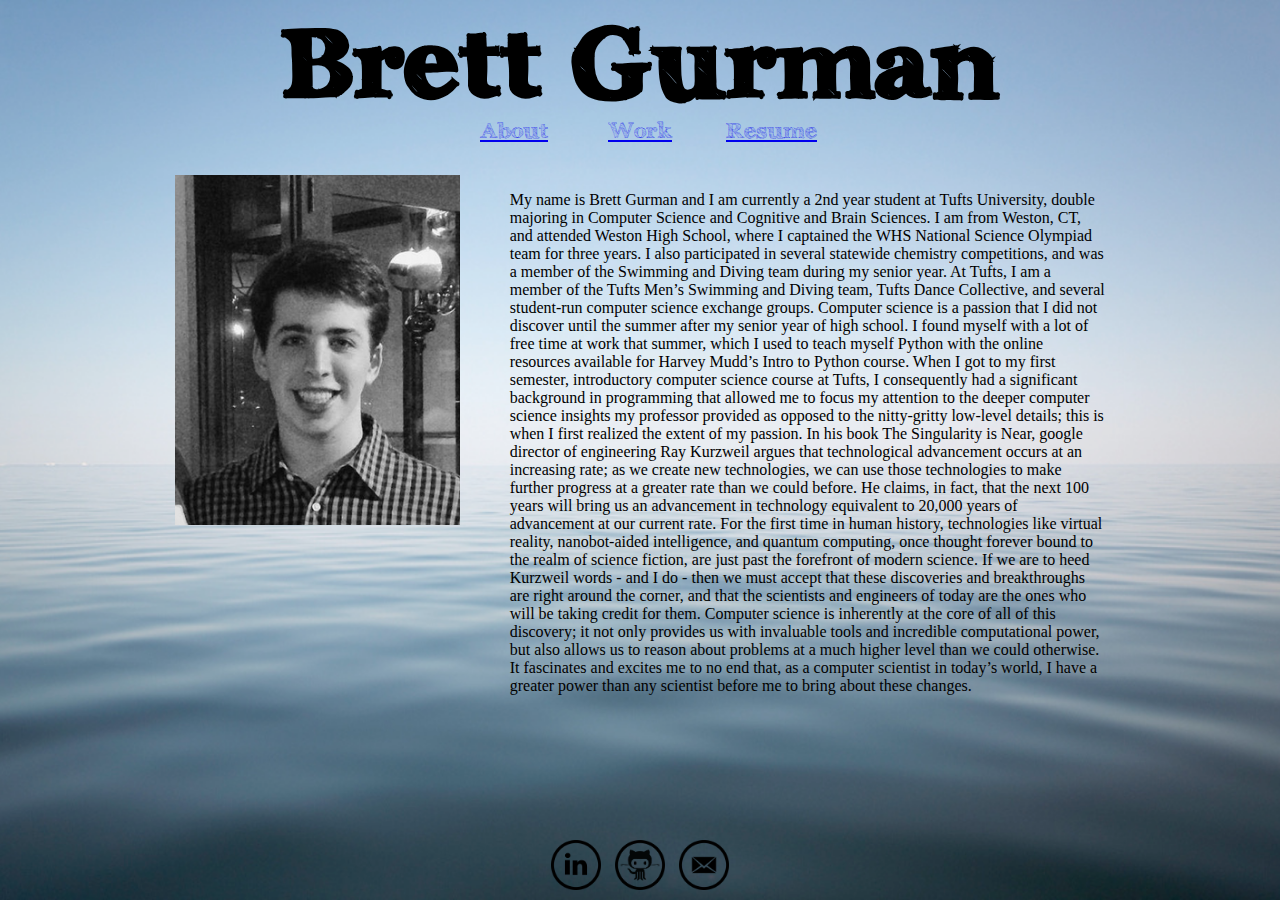
==== about.html @ c2336eb6 "Wrote personal bio" ====
<!DOCTYPE html>
<html>
<head>
        <title>Brett Gurman</title>
        <meta name="viewport" content="width=device-width, initial-scale=1.0">
        <link rel="shortcut icon" href="asdf/monogram.png">
        <script src="http://ajax.googleapis.com/ajax/libs/jquery/1.7.1/jquery.min.js" type="text/javascript"></script>
        <script type="text/javascript" src="script.js"></script>
        <link rel="shortcut icon" href="images/icons/icon.png">
        <link rel="stylesheet" type="text/css" href="about.css">

</head>
<body>
        <div class="header">
                <div class ="name"><h1 class="first">Brett</h1><h1 class="last">Gurman</h1></div>
                <div class="nav">
                        <div class="page page_about"><a href="about.html" class="">About</a></div>
                        <div class="page page_work"><a href="work.html" class="">Work</a></div>
                        <div class="page page_resume"><a href="Resume.pdf" class="">Resume</a></div>
                </div>
        </div>
        <div class="content">
        	<div class="content-left">
        		<img class="headshot" src="images/headshot.png" alt="image not available">
        	</div>
        	<div class="content-right">
        		<p class="bio"> 
        			My name is Brett Gurman and I am currently a 2nd year student at Tufts University, double majoring in Computer Science and Cognitive and Brain Sciences. I am from Weston, CT, and attended Weston High School, where I captained the WHS National Science Olympiad team for three years. I also participated in several statewide chemistry competitions, and was a member of the Swimming and Diving team during my senior year. At Tufts, I am a member of the Tufts Men’s Swimming and Diving team, Tufts Dance Collective, and several student-run computer science exchange groups.

Computer science is a passion that I did not discover until the summer after my senior year of high school. I found myself with a lot of free time at work that summer, which I used to teach myself Python with the online resources available for Harvey Mudd’s Intro to Python course. When I got to my first semester, introductory computer science course at Tufts, I consequently had a significant background in programming that allowed me to focus my attention to the deeper computer science insights my professor provided as opposed to the nitty-gritty low-level details; this is when I first realized the extent of my passion.

In his book The Singularity is Near, google director of engineering Ray Kurzweil argues that technological advancement occurs at an increasing rate; as we create new technologies, we can use those technologies to make further progress at a greater rate than we could before. He claims, in fact, that the next 100 years will bring us an advancement in technology equivalent to 20,000 years of advancement at our current rate. 

For the first time in human history, technologies like virtual reality, nanobot-aided intelligence, and quantum computing, once thought forever bound to the realm of science fiction, are just past the forefront of modern science. If we are to heed Kurzweil words - and I do - then we must accept that these discoveries and breakthroughs are right around the corner, and that the scientists and engineers of today are the ones who will be taking credit for them.

Computer science is inherently at the core of all of this discovery; it not only provides us with invaluable tools and incredible computational power, but also allows us to reason about problems at a much higher level than we could otherwise. It fascinates and excites me to no end that, as a computer scientist in today’s world, I have a greater power than any scientist before me to bring about these changes.

        		</p>
        	</div>
        </div>
<!-- CONTENT -->
        <div class="contact section">
                <!--Linkedin-->
                <div class="connect"><a href="http://www.linkedin.com/pub/brett-gurman/a8/378/41b/"><img class="contact_icon"src="images/icons/linkedin.png" border="0"></a> </div>
                <!--Github-->
                <div class="connect"><a href="https://github.com/brettgurman"><img class="contact_icon"src="images/icons/github.png" border="0"></a></div>
                <!--Email-->
                <div class="connect"><a href="mailto:brettgurman@gmail.com"><img class="contact_icon"src="images/icons/mail.png" border="0"></a> </div>
        </div>
</body>
</html>
---- about.css ----
/*FONTS*/
@font-face {
        font-family: title_font;
        src: url(fonts/Archistico_Simple-webfont.woff);
}

html { 
  background: url(images/background_image.jpg) no-repeat center center fixed; 
  -webkit-background-size: cover;
  -moz-background-size: cover;
  -o-background-size: cover;
  background-size: cover;
}

body {
        opacity: 1.4;
        margin: 0px;

}
/*TOP NAVIGATION*/
.header {
        height: 150px;
        /*background: #ffffff;*/
        margin: 5px auto;
        width: 750px;
}
.name {
        height: 80px;
        font-family: title_font;
        font-size: 75px;
        text-align: center;
        position: absolute;
        width: 750px;
        margin: 0 auto;
        height: 150px;
        /*top: 5%;*/
}
h1 {
        font-size: 100px;
}
.first {
        display: inline;
        
}
.last{
        margin-left: 30px;
        display: inline;
}
.page {
        display: inline-block;
        width: 80px;
        margin: 0 20px;
        text-align: center;
        cursor: pointer;
        font-family: title_font;
}

/*GENERAL NAVIGATION*/
.nav {
        top: 75%;
        position: relative;
        width: 750px;
        height: 23px;
        margin: 0 auto;
        z-index: 1;
        font-size: 22px;
        text-align: center;
        font-family: title_font;
}
.header_nav {
        top: 70%;
}

/*CONTENT*/
.content {
        /*margin: 5px auto;
        padding: 0px;
        width: 750px;
        left: 50%;
        text-align: center;*/
        display: block;
        margin-left: 175px;
        margin-right: 175px;
        margin-top: 20px;
}

/*INTRO*/
.headshot{
        -webkit-filter: grayscale(100%);
        -moz-filter: grayscale(100%);
        filter: grayscale(100%);
        height: 350px;
        margin: 0px auto 0px auto;
        display: inline-block;
        float: left;
}

.contact {
        bottom:0px;
        position: fixed;
        text-align: center;
        height: 60px;
        width: 100%;
        margin-left: auto;
        margin-right: auto;
}

.content-right {
        display: inline-block;
        float: right;
        position: absolute;
        margin-right: inherit;
        margin-left: 50px;
        margin-bottom: 20px;


}
.connect {
        display: inline-block;
        width: 50px;
        height: 50px;
        padding-left: 5px;
        padding-right: 5px;
}
.contact_icon{
        height: 50px;
}

/* Mobile */
@media screen and (max-width: 479) {
        
}
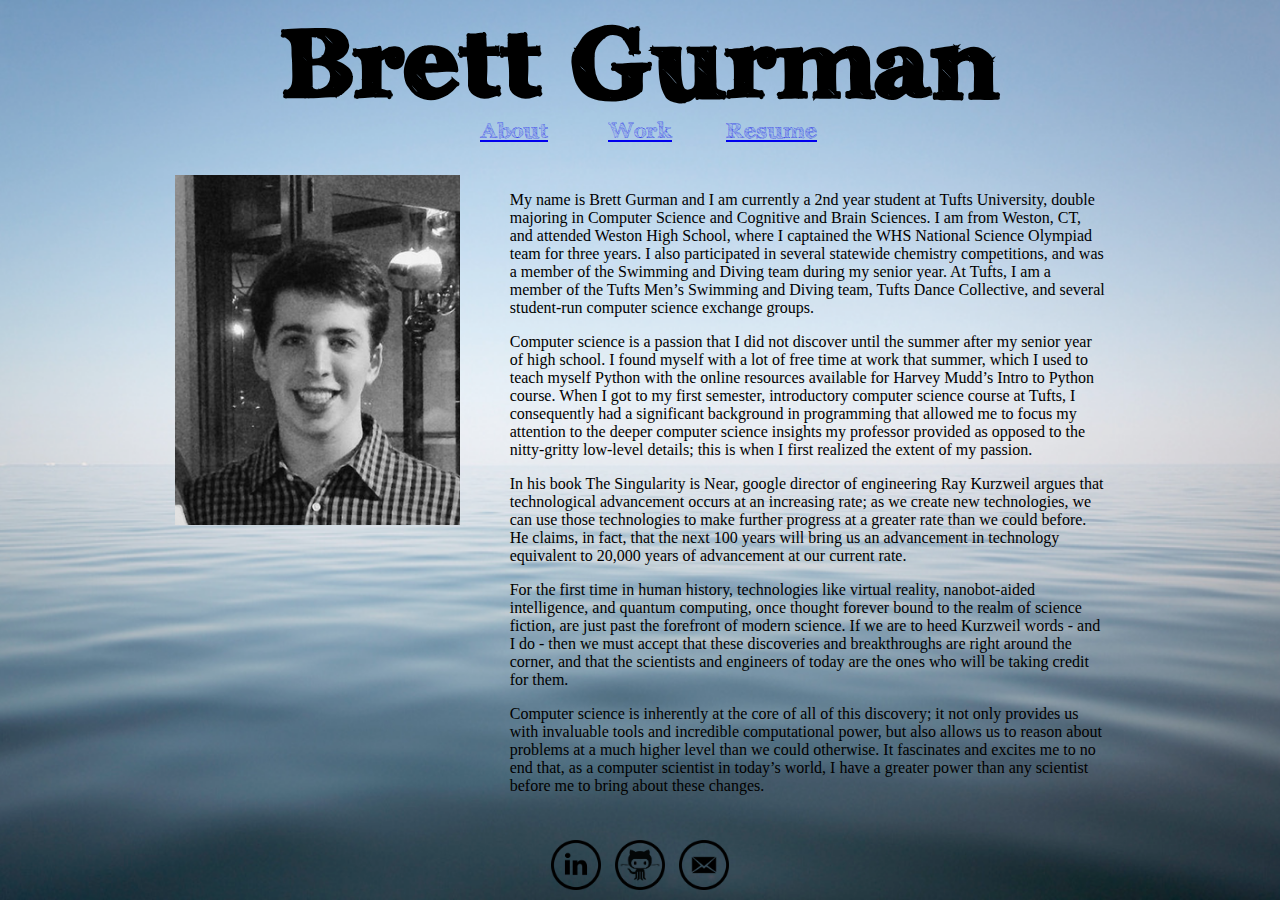
==== commit 5d2c38a2: "Separated bio into paragraphs" ====
--- a/about.html
+++ b/about.html
@@ -26,14 +26,14 @@
         	</div>
         	<div class="content-right">
         		<p class="bio"> 
-        			My name is Brett Gurman and I am currently a 2nd year student at Tufts University, double majoring in Computer Science and Cognitive and Brain Sciences. I am from Weston, CT, and attended Weston High School, where I captained the WHS National Science Olympiad team for three years. I also participated in several statewide chemistry competitions, and was a member of the Swimming and Diving team during my senior year. At Tufts, I am a member of the Tufts Men’s Swimming and Diving team, Tufts Dance Collective, and several student-run computer science exchange groups.
-
+        			My name is Brett Gurman and I am currently a 2nd year student at Tufts University, double majoring in Computer Science and Cognitive and Brain Sciences. I am from Weston, CT, and attended Weston High School, where I captained the WHS National Science Olympiad team for three years. I also participated in several statewide chemistry competitions, and was a member of the Swimming and Diving team during my senior year. At Tufts, I am a member of the Tufts Men’s Swimming and Diving team, Tufts Dance Collective, and several student-run computer science exchange groups.</p>
+<p>
 Computer science is a passion that I did not discover until the summer after my senior year of high school. I found myself with a lot of free time at work that summer, which I used to teach myself Python with the online resources available for Harvey Mudd’s Intro to Python course. When I got to my first semester, introductory computer science course at Tufts, I consequently had a significant background in programming that allowed me to focus my attention to the deeper computer science insights my professor provided as opposed to the nitty-gritty low-level details; this is when I first realized the extent of my passion.
-
+</p><p>
 In his book The Singularity is Near, google director of engineering Ray Kurzweil argues that technological advancement occurs at an increasing rate; as we create new technologies, we can use those technologies to make further progress at a greater rate than we could before. He claims, in fact, that the next 100 years will bring us an advancement in technology equivalent to 20,000 years of advancement at our current rate. 
-
+</p><p>
 For the first time in human history, technologies like virtual reality, nanobot-aided intelligence, and quantum computing, once thought forever bound to the realm of science fiction, are just past the forefront of modern science. If we are to heed Kurzweil words - and I do - then we must accept that these discoveries and breakthroughs are right around the corner, and that the scientists and engineers of today are the ones who will be taking credit for them.
-
+</p><p>
 Computer science is inherently at the core of all of this discovery; it not only provides us with invaluable tools and incredible computational power, but also allows us to reason about problems at a much higher level than we could otherwise. It fascinates and excites me to no end that, as a computer scientist in today’s world, I have a greater power than any scientist before me to bring about these changes.
 
         		</p>
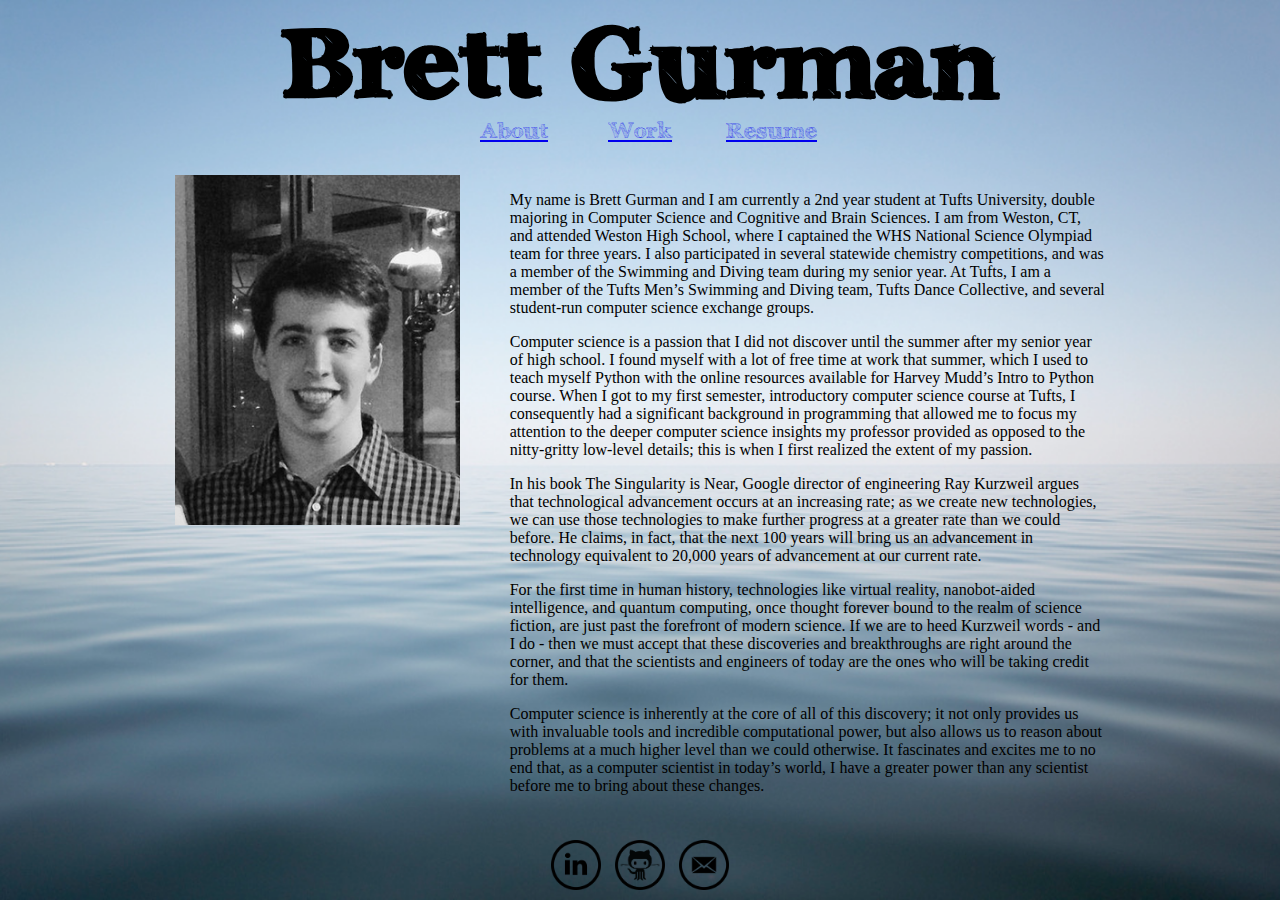
==== commit fe259d4f: "edited about.html" ====
--- a/about.html
+++ b/about.html
@@ -30,7 +30,7 @@
 <p>
 Computer science is a passion that I did not discover until the summer after my senior year of high school. I found myself with a lot of free time at work that summer, which I used to teach myself Python with the online resources available for Harvey Mudd’s Intro to Python course. When I got to my first semester, introductory computer science course at Tufts, I consequently had a significant background in programming that allowed me to focus my attention to the deeper computer science insights my professor provided as opposed to the nitty-gritty low-level details; this is when I first realized the extent of my passion.
 </p><p>
-In his book The Singularity is Near, google director of engineering Ray Kurzweil argues that technological advancement occurs at an increasing rate; as we create new technologies, we can use those technologies to make further progress at a greater rate than we could before. He claims, in fact, that the next 100 years will bring us an advancement in technology equivalent to 20,000 years of advancement at our current rate. 
+In his book The Singularity is Near, Google director of engineering Ray Kurzweil argues that technological advancement occurs at an increasing rate; as we create new technologies, we can use those technologies to make further progress at a greater rate than we could before. He claims, in fact, that the next 100 years will bring us an advancement in technology equivalent to 20,000 years of advancement at our current rate. 
 </p><p>
 For the first time in human history, technologies like virtual reality, nanobot-aided intelligence, and quantum computing, once thought forever bound to the realm of science fiction, are just past the forefront of modern science. If we are to heed Kurzweil words - and I do - then we must accept that these discoveries and breakthroughs are right around the corner, and that the scientists and engineers of today are the ones who will be taking credit for them.
 </p><p>
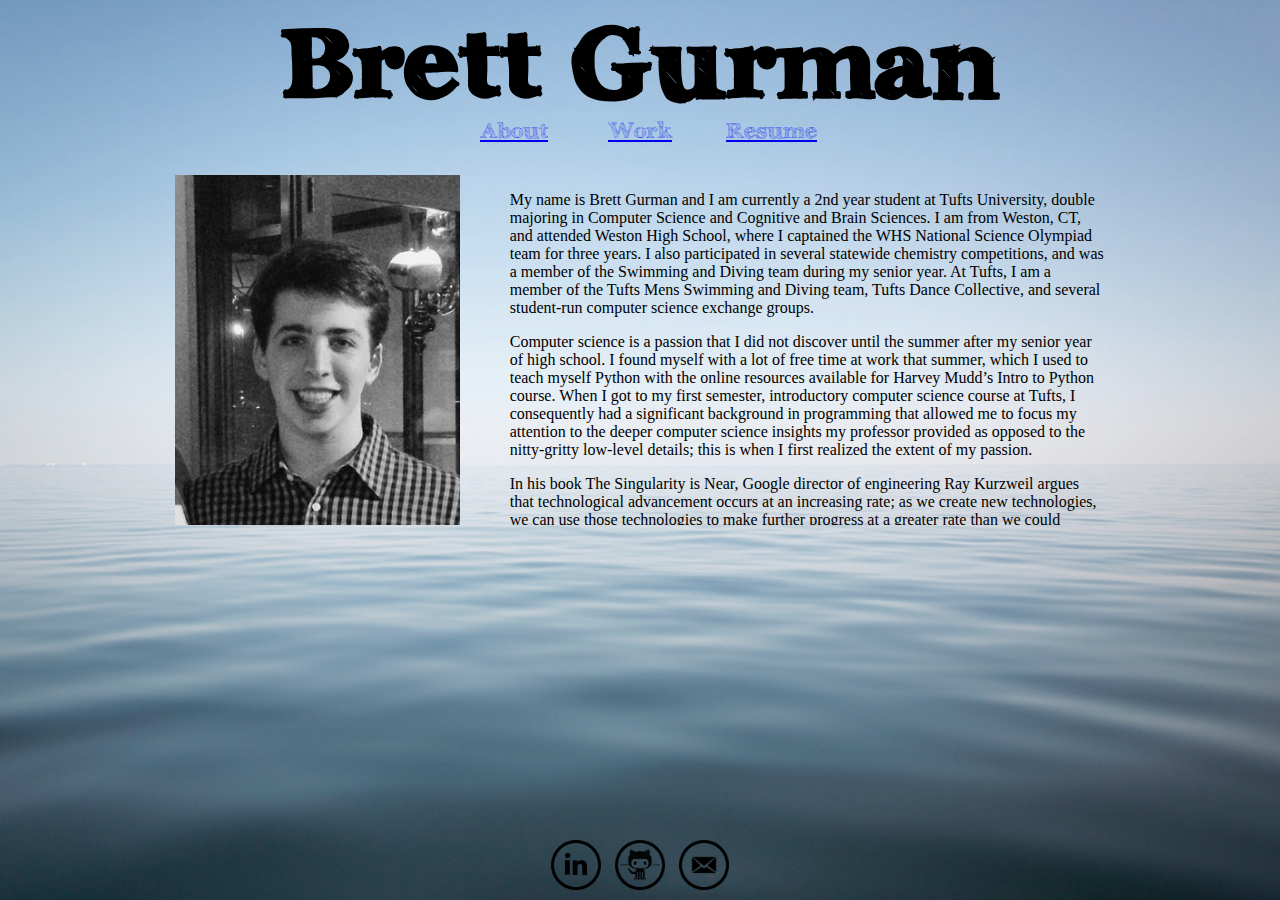
==== commit 84eeb3d2: "changed bio in about.html to have it's own scroll" ====
--- a/about.html
+++ b/about.html
@@ -25,8 +25,7 @@
         		<img class="headshot" src="images/headshot.png" alt="image not available">
         	</div>
         	<div class="content-right">
-        		<p class="bio"> 
-        			My name is Brett Gurman and I am currently a 2nd year student at Tufts University, double majoring in Computer Science and Cognitive and Brain Sciences. I am from Weston, CT, and attended Weston High School, where I captained the WHS National Science Olympiad team for three years. I also participated in several statewide chemistry competitions, and was a member of the Swimming and Diving team during my senior year. At Tufts, I am a member of the Tufts Men’s Swimming and Diving team, Tufts Dance Collective, and several student-run computer science exchange groups.</p>
+        		<p class="bio"> My name is Brett Gurman and I am currently a 2nd year student at Tufts University, double majoring in Computer Science and Cognitive and Brain Sciences. I am from Weston, CT, and attended Weston High School, where I captained the WHS National Science Olympiad team for three years. I also participated in several statewide chemistry competitions, and was a member of the Swimming and Diving team during my senior year. At Tufts, I am a member of the Tufts Mens Swimming and Diving team, Tufts Dance Collective, and several student-run computer science exchange groups.</p>
 <p>
 Computer science is a passion that I did not discover until the summer after my senior year of high school. I found myself with a lot of free time at work that summer, which I used to teach myself Python with the online resources available for Harvey Mudd’s Intro to Python course. When I got to my first semester, introductory computer science course at Tufts, I consequently had a significant background in programming that allowed me to focus my attention to the deeper computer science insights my professor provided as opposed to the nitty-gritty low-level details; this is when I first realized the extent of my passion.
 </p><p>
--- a/about.css
+++ b/about.css
@@ -112,6 +112,8 @@
         margin-right: inherit;
         margin-left: 50px;
         margin-bottom: 20px;
+        overflow-y:auto;
+        height: 350px;
 
 
 }
@@ -126,6 +128,8 @@
         height: 50px;
 }
 
+
+
 /* Mobile */
 @media screen and (max-width: 479) {
         
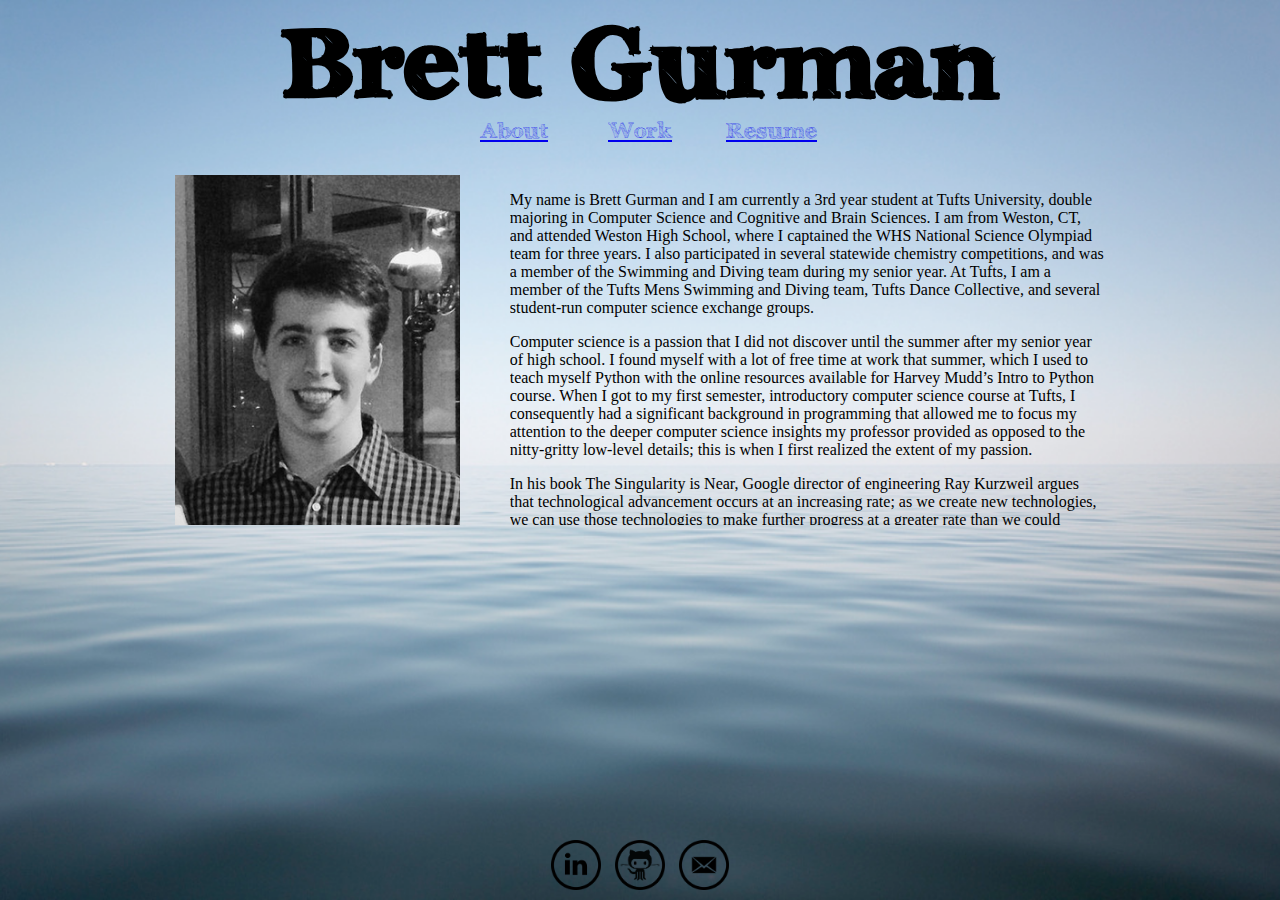
==== commit 50826e63: "fixed typo in about.html" ====
--- a/about.html
+++ b/about.html
@@ -25,7 +25,7 @@
         		<img class="headshot" src="images/headshot.png" alt="image not available">
         	</div>
         	<div class="content-right">
-        		<p class="bio"> My name is Brett Gurman and I am currently a 2nd year student at Tufts University, double majoring in Computer Science and Cognitive and Brain Sciences. I am from Weston, CT, and attended Weston High School, where I captained the WHS National Science Olympiad team for three years. I also participated in several statewide chemistry competitions, and was a member of the Swimming and Diving team during my senior year. At Tufts, I am a member of the Tufts Mens Swimming and Diving team, Tufts Dance Collective, and several student-run computer science exchange groups.</p>
+        		<p class="bio"> My name is Brett Gurman and I am currently a 3rd year student at Tufts University, double majoring in Computer Science and Cognitive and Brain Sciences. I am from Weston, CT, and attended Weston High School, where I captained the WHS National Science Olympiad team for three years. I also participated in several statewide chemistry competitions, and was a member of the Swimming and Diving team during my senior year. At Tufts, I am a member of the Tufts Mens Swimming and Diving team, Tufts Dance Collective, and several student-run computer science exchange groups.</p>
 <p>
 Computer science is a passion that I did not discover until the summer after my senior year of high school. I found myself with a lot of free time at work that summer, which I used to teach myself Python with the online resources available for Harvey Mudd’s Intro to Python course. When I got to my first semester, introductory computer science course at Tufts, I consequently had a significant background in programming that allowed me to focus my attention to the deeper computer science insights my professor provided as opposed to the nitty-gritty low-level details; this is when I first realized the extent of my passion.
 </p><p>
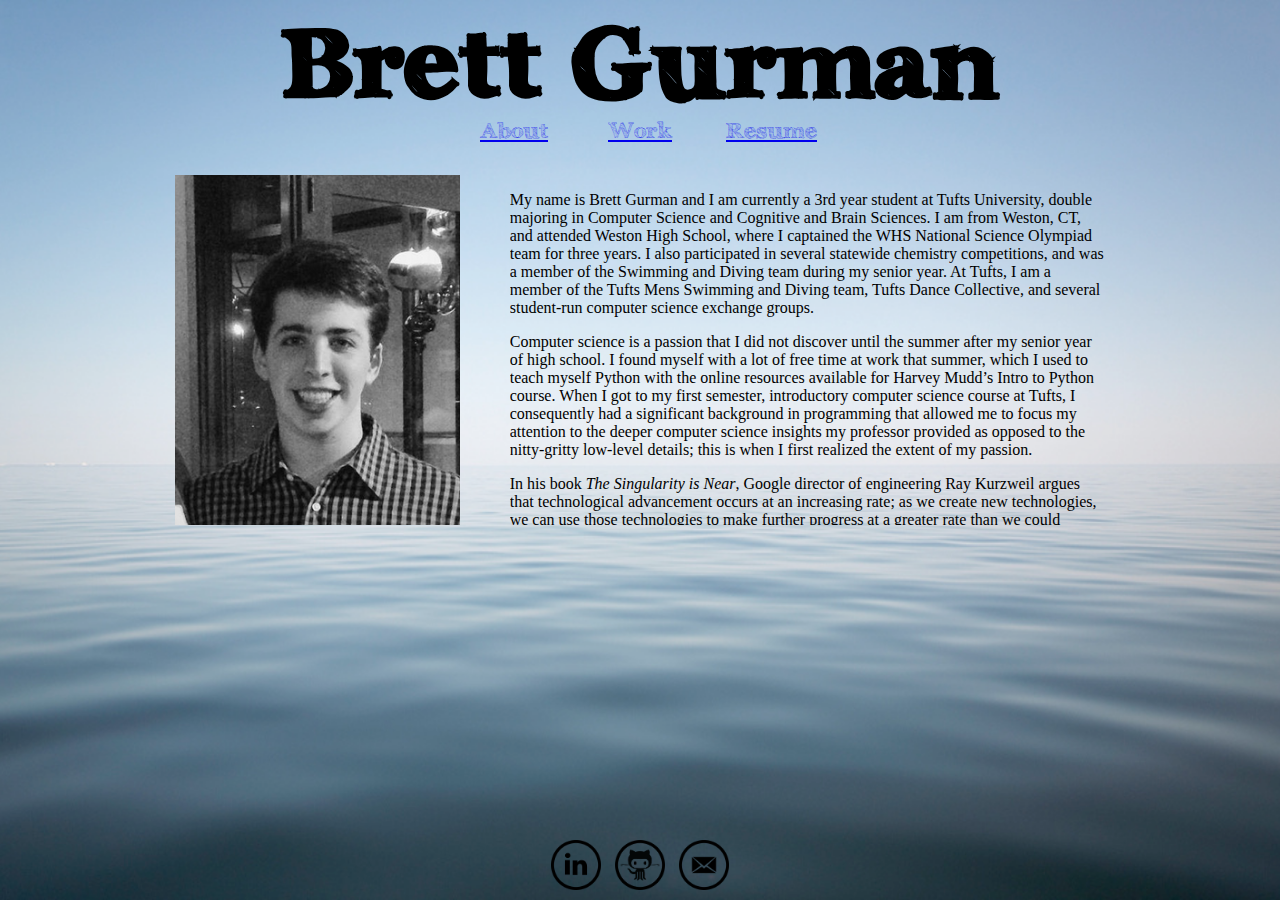
==== commit 234051db: "edited about.html" ====
--- a/about.html
+++ b/about.html
@@ -29,11 +29,11 @@
 <p>
 Computer science is a passion that I did not discover until the summer after my senior year of high school. I found myself with a lot of free time at work that summer, which I used to teach myself Python with the online resources available for Harvey Mudd’s Intro to Python course. When I got to my first semester, introductory computer science course at Tufts, I consequently had a significant background in programming that allowed me to focus my attention to the deeper computer science insights my professor provided as opposed to the nitty-gritty low-level details; this is when I first realized the extent of my passion.
 </p><p>
-In his book The Singularity is Near, Google director of engineering Ray Kurzweil argues that technological advancement occurs at an increasing rate; as we create new technologies, we can use those technologies to make further progress at a greater rate than we could before. He claims, in fact, that the next 100 years will bring us an advancement in technology equivalent to 20,000 years of advancement at our current rate. 
+In his book <i>The Singularity is Near</i>, Google director of engineering Ray Kurzweil argues that technological advancement occurs at an increasing rate; as we create new technologies, we can use those technologies to make further progress at a greater rate than we could before. He claims, in fact, that the next 100 years will bring us an advancement in technology equivalent to 20,000 years of advancement at our current rate. 
 </p><p>
-For the first time in human history, technologies like virtual reality, nanobot-aided intelligence, and quantum computing, once thought forever bound to the realm of science fiction, are just past the forefront of modern science. If we are to heed Kurzweil words - and I do - then we must accept that these discoveries and breakthroughs are right around the corner, and that the scientists and engineers of today are the ones who will be taking credit for them.
+For the first time in human history, technologies like virtual reality, nanobot-aided intelligence, and quantum computing, once thought forever bound to the realm of science fiction, are just past the forefront of modern science. If we are to heed Kurzweil's words - and I do - then we must accept that these discoveries and breakthroughs are right around the corner, and that the scientists and engineers of today are the ones who will be taking credit for them.
 </p><p>
-Computer science is inherently at the core of all of this discovery; it not only provides us with invaluable tools and incredible computational power, but also allows us to reason about problems at a much higher level than we could otherwise. It fascinates and excites me to no end that, as a computer scientist in today’s world, I have a greater power than any scientist before me to bring about these changes.
+Computer science is inherently at the core of all of this discovery; it not only provides us with invaluable modeling tools and incredible raw computational power, but also allows us to reason about problems at a much higher level than we could otherwise. It fascinates and excites me to no end that, as a computer scientist in today’s world, I have a greater power than any scientist before me to bring about these changes.
 
         		</p>
         	</div>
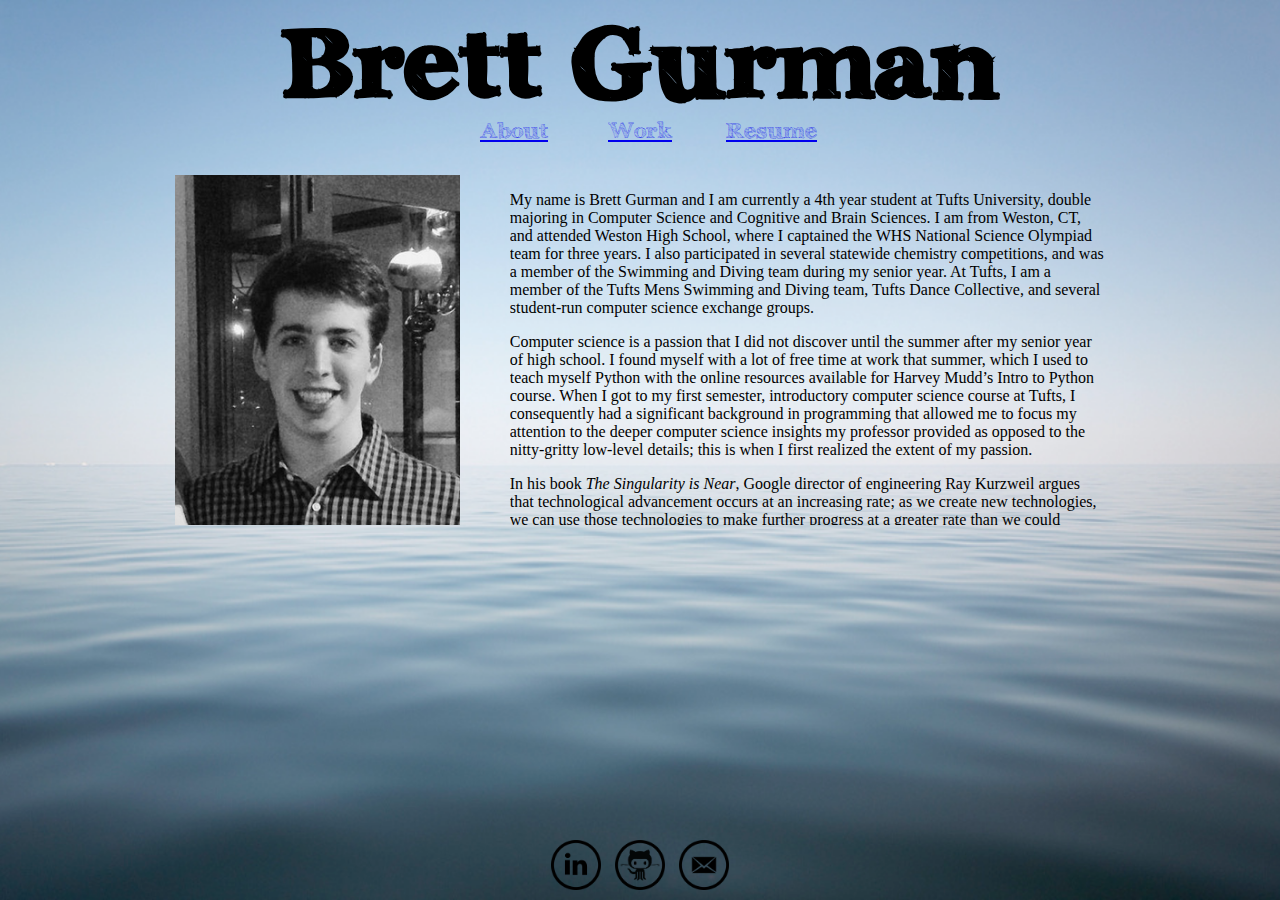
==== commit 317991c2: "edited about.html" ====
--- a/about.html
+++ b/about.html
@@ -25,7 +25,7 @@
         		<img class="headshot" src="images/headshot.png" alt="image not available">
         	</div>
         	<div class="content-right">
-        		<p class="bio"> My name is Brett Gurman and I am currently a 3rd year student at Tufts University, double majoring in Computer Science and Cognitive and Brain Sciences. I am from Weston, CT, and attended Weston High School, where I captained the WHS National Science Olympiad team for three years. I also participated in several statewide chemistry competitions, and was a member of the Swimming and Diving team during my senior year. At Tufts, I am a member of the Tufts Mens Swimming and Diving team, Tufts Dance Collective, and several student-run computer science exchange groups.</p>
+        		<p class="bio"> My name is Brett Gurman and I am currently a 4th year student at Tufts University, double majoring in Computer Science and Cognitive and Brain Sciences. I am from Weston, CT, and attended Weston High School, where I captained the WHS National Science Olympiad team for three years. I also participated in several statewide chemistry competitions, and was a member of the Swimming and Diving team during my senior year. At Tufts, I am a member of the Tufts Mens Swimming and Diving team, Tufts Dance Collective, and several student-run computer science exchange groups.</p>
 <p>
 Computer science is a passion that I did not discover until the summer after my senior year of high school. I found myself with a lot of free time at work that summer, which I used to teach myself Python with the online resources available for Harvey Mudd’s Intro to Python course. When I got to my first semester, introductory computer science course at Tufts, I consequently had a significant background in programming that allowed me to focus my attention to the deeper computer science insights my professor provided as opposed to the nitty-gritty low-level details; this is when I first realized the extent of my passion.
 </p><p>
